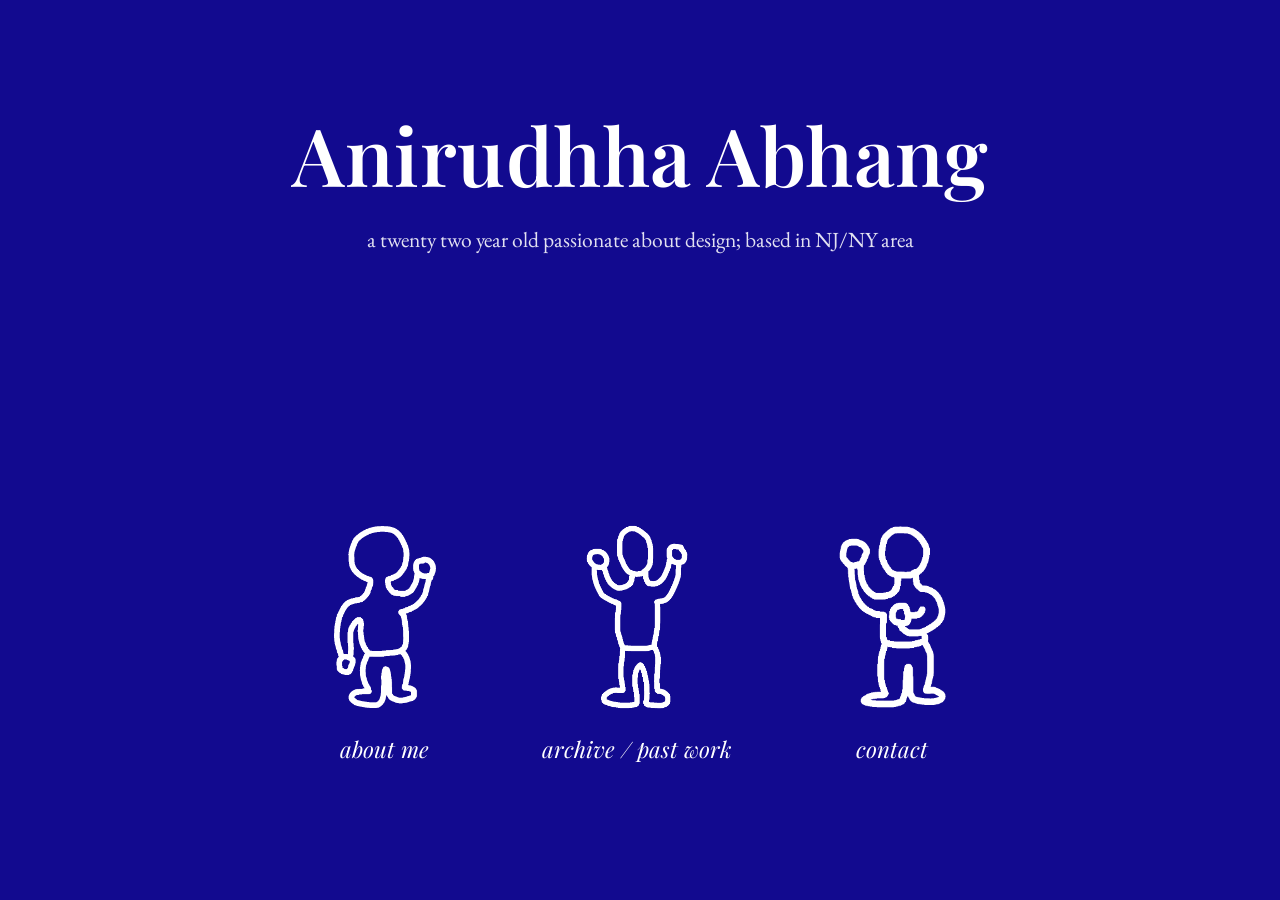
==== index.html @ 2af70b94 "Add files via upload" ====
<!DOCTYPE html>
<html lang="en">
<head>
<meta charset="UTF-8">
<meta name="viewport" content="width=device-width, initial-scale=1.0">
<title>Anirudhha Abhang</title>
<link rel="stylesheet" href="css/style.css">
</head>
<body>

  <div class="home-hero">
    <h1>Anirudhha Abhang</h1>
    <p>a twenty two year old passionate about design; based in NJ/NY area</p>
  </div>

  <nav class="nav-grid">

    <a class="nav-item" href="about.html">
      <img src="images/about-me-icon.png" alt="about me icon">
      <span>about me</span>
    </a>

    <a class="nav-item" href="works.html">
      <img src="images/archive-icon.png" alt="archive / past work icon">
      <span>archive / past work</span>
    </a>

    <a class="nav-item" href="contact.html">
      <img src="images/contact-icon.png" alt="contact icon">
      <span>contact</span>
    </a>

  </nav>

</body>
</html>
---- css/style.css ----
@import url('https://fonts.googleapis.com/css2?family=Playfair+Display:ital,wght@0,500;0,600;1,500&family=EB+Garamond:ital,wght@0,400;0,500;1,400&display=swap');

:root {
  --navy: #120A8F;
  --white: #FFFFFF;
  --white-soft: rgba(255, 255, 255, 0.88);
  --gap: clamp(24px, 5vw, 64px);
}

* {
  box-sizing: border-box;
}

html, body {
  margin: 0;
  padding: 0;
  background: var(--navy);
  color: var(--white);
  font-family: 'EB Garamond', serif;
  min-height: 100vh;
}

body {
  display: flex;
  flex-direction: column;
  padding: clamp(28px, 5vw, 72px) clamp(24px, 6vw, 96px);
}

a {
  color: inherit;
  text-decoration: none;
}

/* ---------- Top bar (back navigation) ---------- */
.topbar {
  display: flex;
  justify-content: flex-end;
  align-items: flex-start;
  margin-bottom: clamp(24px, 4vw, 48px);
}

.back-link {
  display: flex;
  flex-direction: column;
  align-items: center;
  gap: 6px;
  cursor: pointer;
  transition: opacity 0.15s ease;
}

.back-link:hover {
  opacity: 0.72;
}

.back-link img {
  height: 68px;
  width: auto;
  display: block;
}

.back-link span {
  font-family: 'Playfair Display', serif;
  font-size: 1.05rem;
  font-style: italic;
}

/* ---------- Page header ---------- */
.page-header {
  display: flex;
  justify-content: space-between;
  align-items: flex-start;
  gap: 24px;
}

.page-title {
  font-family: 'Playfair Display', serif;
  font-weight: 600;
  font-size: clamp(2.4rem, 6vw, 4.2rem);
  margin: 0;
  line-height: 1.05;
}

/* ---------- Home page ---------- */
.home-hero {
  text-align: center;
  max-width: 900px;
  margin: 4vh auto 0;
}

.home-hero h1 {
  font-family: 'Playfair Display', serif;
  font-weight: 600;
  font-size: clamp(2.6rem, 7vw, 5rem);
  margin: 0 0 18px;
  letter-spacing: 0.5px;
}

.home-hero p {
  font-size: clamp(1.05rem, 2vw, 1.35rem);
  margin: 0;
  color: var(--white-soft);
}

.nav-grid {
  display: flex;
  justify-content: center;
  align-items: flex-end;
  flex-wrap: wrap;
  gap: clamp(40px, 8vw, 120px);
  margin: auto 0 8vh;
  padding-top: 8vh;
}

.nav-item {
  display: flex;
  flex-direction: column;
  align-items: center;
  gap: 22px;
  cursor: pointer;
  transition: transform 0.18s ease, opacity 0.18s ease;
}

.nav-item:hover {
  transform: translateY(-6px);
  opacity: 0.85;
}

.nav-item img {
  height: clamp(130px, 16vw, 190px);
  width: auto;
  display: block;
}

.nav-item span {
  font-family: 'Playfair Display', serif;
  font-style: italic;
  font-size: clamp(1.1rem, 2vw, 1.4rem);
}

/* ---------- Body copy ---------- */
.body-copy {
  font-size: clamp(1.15rem, 2.2vw, 1.6rem);
  line-height: 1.5;
  max-width: 68ch;
  margin: clamp(28px, 5vw, 48px) 0 0;
  color: var(--white-soft);
}

/* ---------- Contact buttons ---------- */
.contact-buttons {
  display: flex;
  flex-direction: column;
  gap: 22px;
  max-width: 420px;
  margin-top: clamp(36px, 6vw, 56px);
}

.contact-button {
  background: var(--white);
  color: var(--navy);
  font-family: 'Playfair Display', serif;
  font-style: italic;
  font-size: 1.3rem;
  text-align: center;
  padding: 22px 24px;
  border-radius: 6px;
  cursor: pointer;
  transition: transform 0.15s ease, box-shadow 0.15s ease;
}

.contact-button:hover {
  transform: translateY(-2px);
  box-shadow: 0 10px 24px rgba(0, 0, 0, 0.25);
}

/* ---------- Previous works ---------- */
.works-grid {
  margin-top: clamp(24px, 5vw, 40px);
  display: flex;
  flex-wrap: wrap;
  gap: clamp(28px, 5vw, 48px);
}

.work-card {
  display: block;
  width: min(420px, 100%);
  cursor: pointer;
  transition: transform 0.18s ease, opacity 0.18s ease;
}

.work-card:hover {
  transform: translateY(-4px);
  opacity: 0.9;
}

.work-thumb {
  width: 100%;
  aspect-ratio: 16 / 6.2;
  object-fit: cover;
  border-radius: 4px;
  display: block;
}

.work-caption {
  font-family: 'Playfair Display', serif;
  font-style: italic;
  font-size: 1.2rem;
  margin-top: 14px;
}

/* ---------- Project page ---------- */
.project-image {
  width: 100%;
  max-width: 900px;
  border-radius: 4px;
  display: block;
  margin-top: 8px;
}

/* ---------- Footer spacer ---------- */
.spacer {
  flex: 1;
}

@media (max-width: 640px) {
  .page-header {
    flex-direction: column;
    gap: 18px;
  }
  .topbar {
    justify-content: flex-start;
  }
  .nav-grid {
    gap: 36px;
  }
}
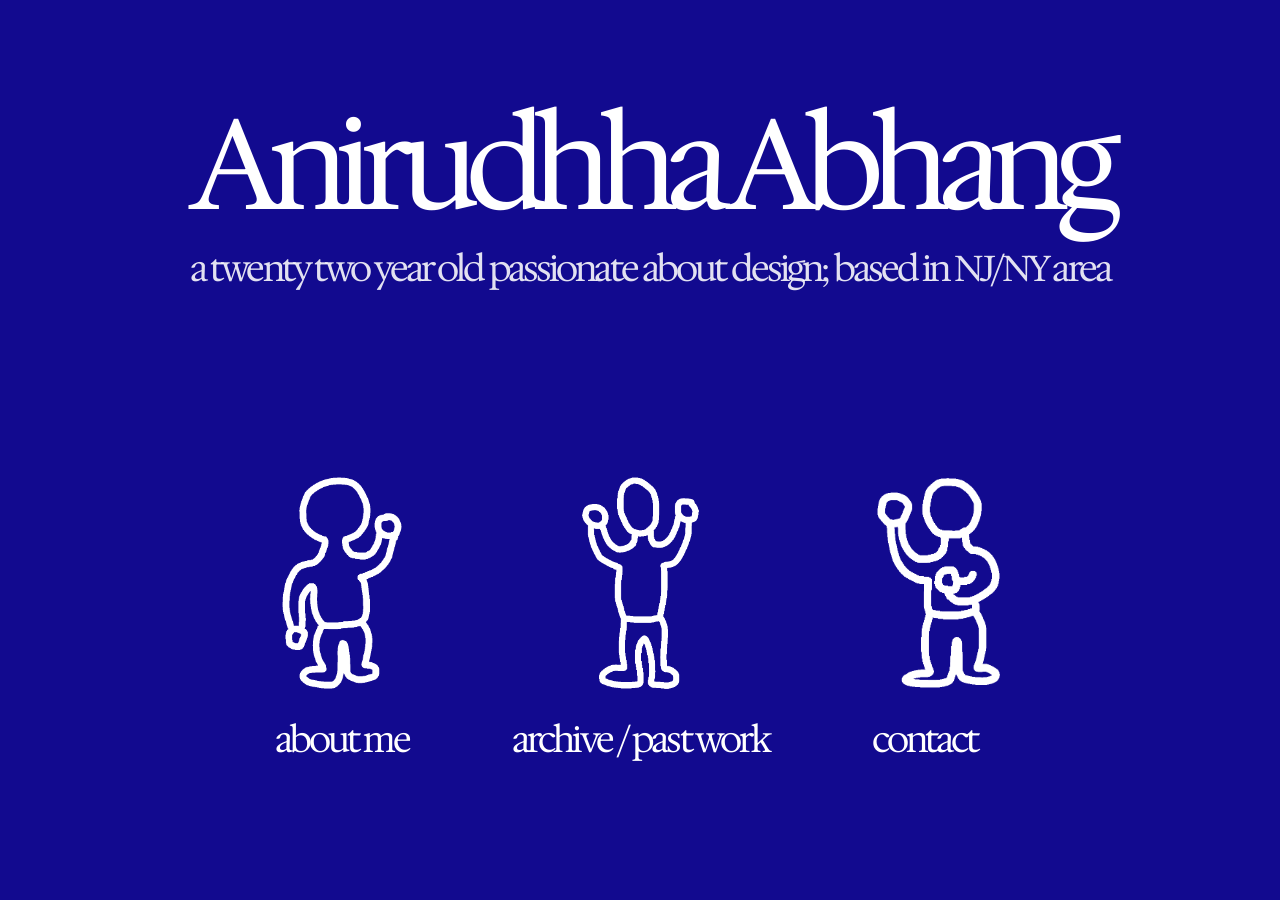
==== commit 6005ae5b: "Update index.html" ====
--- a/index.html
+++ b/index.html
@@ -9,7 +9,7 @@
 <body>
 
   <div class="home-hero">
-    <h1>Anirudhha Abhang</h1>
+    <h1><span class="tracked">Anirudhha Abhang</span></h1>
     <p>a twenty two year old passionate about design; based in NJ/NY area</p>
   </div>
 
@@ -25,7 +25,7 @@
       <span>archive / past work</span>
     </a>
 
-    <a class="nav-item" href="contact.html">
+    <a class="nav-item nav-item--contact" href="contact.html">
       <img src="images/contact-icon.png" alt="contact icon">
       <span>contact</span>
     </a>
--- a/css/style.css
+++ b/css/style.css
@@ -1,4 +1,9 @@
-@import url('https://fonts.googleapis.com/css2?family=Playfair+Display:ital,wght@0,500;0,600;1,500&family=EB+Garamond:ital,wght@0,400;0,500;1,400&display=swap');
+@font-face {
+  font-family: 'Hedvig Letters Serif';
+  src: url('../fonts/Hedvig_Letters_Serif/HedvigLettersSerif-Regular-VariableFont_opsz.ttf') format('truetype');
+  font-weight: 400 900;
+  font-style: normal;
+}
 
 :root {
   --navy: #120A8F;
@@ -16,7 +21,7 @@
   padding: 0;
   background: var(--navy);
   color: var(--white);
-  font-family: 'EB Garamond', serif;
+  font-family: 'Hedvig Letters Serif', serif;
   min-height: 100vh;
 }
 
@@ -59,7 +64,7 @@
 }
 
 .back-link span {
-  font-family: 'Playfair Display', serif;
+  font-family: 'Hedvig Letters Serif', serif;
   font-size: 1.05rem;
   font-style: italic;
 }
@@ -73,7 +78,7 @@
 }
 
 .page-title {
-  font-family: 'Playfair Display', serif;
+  font-family: 'Hedvig Letters Serif', serif;
   font-weight: 600;
   font-size: clamp(2.4rem, 6vw, 4.2rem);
   margin: 0;
@@ -88,15 +93,21 @@
 }
 
 .home-hero h1 {
-  font-family: 'Playfair Display', serif;
+  font-family: 'Hedvig Letters Serif', serif;
   font-weight: 600;
-  font-size: clamp(2.6rem, 7vw, 5rem);
+  font-size: clamp(2.5rem, 10vw, 8.5rem);
+  line-height: 1;
+  letter-spacing: -0.1em;
+  white-space: nowrap;
   margin: 0 0 18px;
-  letter-spacing: 0.5px;
 }
 
 .home-hero p {
-  font-size: clamp(1.05rem, 2vw, 1.35rem);
+  font-family: 'Hedvig Letters Serif', serif;
+  font-size: clamp(0.75rem, 3vw, 2.25rem);
+  line-height: 1.3;
+  letter-spacing: -0.08em;
+  white-space: nowrap;
   margin: 0;
   color: var(--white-soft);
 }
@@ -126,19 +137,25 @@
 }
 
 .nav-item img {
-  height: clamp(130px, 16vw, 190px);
+  height: 220px;
   width: auto;
   display: block;
 }
 
 .nav-item span {
-  font-family: 'Playfair Display', serif;
-  font-style: italic;
-  font-size: clamp(1.1rem, 2vw, 1.4rem);
+  font-family: 'Hedvig Letters Serif', serif;
+  font-size: clamp(1.25rem, 3vw, 2.25rem);
+  letter-spacing: -0.08em;
+  white-space: nowrap;
+}
+
+.nav-item--contact span {
+  align-self: flex-start;
 }
 
 /* ---------- Body copy ---------- */
 .body-copy {
+  font-family: 'Hedvig Letters Serif', serif;
   font-size: clamp(1.15rem, 2.2vw, 1.6rem);
   line-height: 1.5;
   max-width: 68ch;
@@ -158,7 +175,7 @@
 .contact-button {
   background: var(--white);
   color: var(--navy);
-  font-family: 'Playfair Display', serif;
+  font-family: 'Hedvig Letters Serif', serif;
   font-style: italic;
   font-size: 1.3rem;
   text-align: center;
@@ -202,7 +219,7 @@
 }
 
 .work-caption {
-  font-family: 'Playfair Display', serif;
+  font-family: 'Hedvig Letters Serif', serif;
   font-style: italic;
   font-size: 1.2rem;
   margin-top: 14px;
